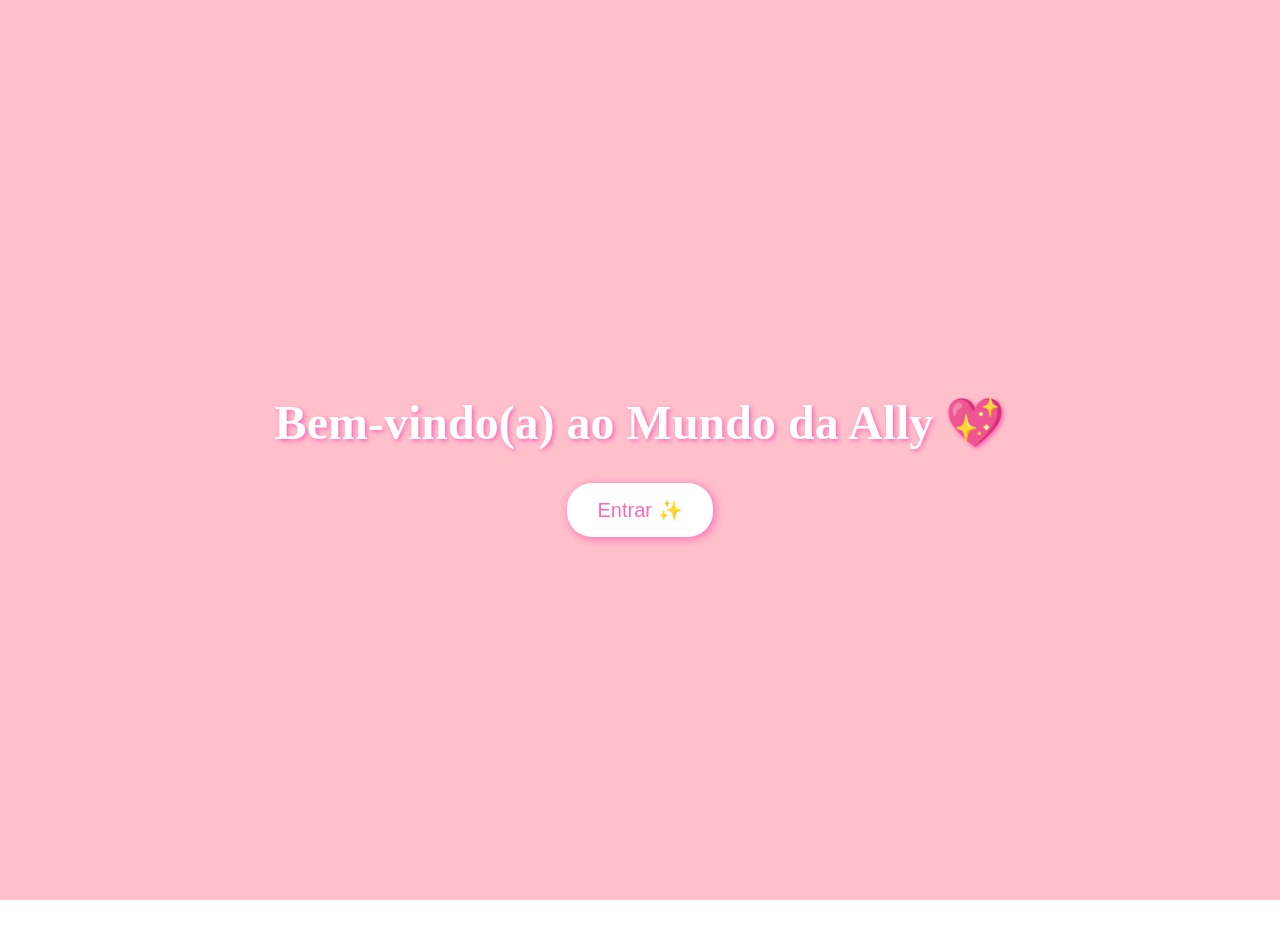
==== index.html @ d5977407 "troca de musica e melhoria pra mobile" ====
<!DOCTYPE html>
<html lang="pt-br">
<head>
    <meta charset="UTF-8">
    <meta name="viewport" content="width=device-width, initial-scale=1.0">
    <link rel="stylesheet" href="steam.css">
    <title>Feito por Ally</title>
    <style>
        /* Tela de entrada */
        #tela-entrada {
            position: fixed;
            top: 0;
            left: 0;
            width: 100%;
            height: 100%;
            background-color: pink;
            display: flex;
            align-items: center;
            justify-content: center;
            flex-direction: column;
            z-index: 10;
        }

        #tela-entrada h1 {
            color: white;
            font-size: 48px;
            font-family: 'Comic Sans MS', cursive;
            text-shadow: 2px 2px 4px #ff69b4;
        }

        #botao-entrar {
            background-color: white;
            color: #ff69b4;
            border: none;
            padding: 15px 30px;
            font-size: 20px;
            border-radius: 25px;
            cursor: pointer;
            box-shadow: 2px 2px 10px #ff69b4;
            transition: 0.3s;
        }

        #botao-entrar:hover {
            background-color: #ff69b4;
            color: white;
            transform: scale(1.05);
        }
    </style>
</head>

<body>

    <!-- 🎀 Tela de entrada fofa -->
    <div id="tela-entrada">
        <h1>Bem-vindo(a) ao Mundo da Ally 💖</h1>
        <button id="botao-entrar">Entrar ✨</button>
    </div>

    <!-- 🎶 Música -->
    <audio id="musica" src="audio/Sweet Tooth.mp3" loop></audio>

    <!-- 🎥 Conteúdo do site -->
     <div style="display: flex; justify-content: center;">
    <img class="menina-mobile" src="video/menina.gif" 
         alt="Menina dançando" 
         width="800" 
         height="800">

         <img class="coelho-mobile" src="video/dancing-rabbit.gif" 
         alt="Menina dançando" 
         width="500" 
         height="500" 
         style="margin-right: 20px;">
        </div>
        <div class="balao2">
          Mentira, não tem nada aqui!
        </div>

    
    <!-- 🎯 Script -->
    <script>
        const botao = document.getElementById('botao-entrar');
        const tela = document.getElementById('tela-entrada');
        const musica = document.getElementById('musica');

        botao.addEventListener('click', () => {
            tela.style.display = 'none'; // Esconde a telinha fofa
            musica.play(); // Começa a música
        });
    </script>

</body>
</html>
---- steam.css ----
body {
    animation: rotate-bg-color 10s infinite;
  }
  
  @keyframes rotate-bg-color {
    0% {
      background-color: steelblue;
    }
    10% {
      background-color: red;
    }
    20% {
      background-color: orange;
    }
    30% {
      background-color: yellow;
    }
    40% {
      background-color: green;
    }
    50% {
      background-color: blue;
    }
    60% {
      background-color: indigo;
    }
    70% {
      background-color: violet;
    }
    80% {
      background-color: pink;
    }
    90% {
      background-color: brown;
    }
    100% {
      background-color: black;
    }
  }
  

   /* Tela de entrada */
   #tela-entrada {
    position: fixed;
    top: 0;
    left: 0;
    width: 100%;
    height: 100%;
    background-color: pink;
    display: flex;
    align-items: center;
    justify-content: center;
    flex-direction: column;
    z-index: 10;
}

#tela-entrada h1 {
    color: white;
    font-size: 48px;
    font-family: 'Comic Sans MS', cursive;
    text-shadow: 2px 2px 4px #ff69b4;
}

#botao-entrar {
    background-color: white;
    color: #ff69b4;
    border: none;
    padding: 15px 30px;
    font-size: 20px;
    border-radius: 25px;
    cursor: pointer;
    box-shadow: 2px 2px 10px #ff69b4;
    transition: 0.3s;
}

#botao-entrar:hover {
    background-color: #ff69b4;
    color: white;
    transform: scale(1.05);
}

.balao2{
  margin: 0 auto; 
  background: #7e57c2;
  font-family: 'open sans';
  font-size: 0.85em;
  line-height: 1.6em;  
  border-radius: 15px;
  width: 80px;
  height: auto;
  color: #fff;
  padding: 20px;
  position: relative;
  margin-top: 10px;
  top: -700px;
  left: 34%;
}
.balao2:after{ /*Triangulo*/
  content: "";
  width: 0;
  height: 0;
  position: absolute;
  border-left: 0px solid transparent;
  border-right: 30px solid transparent;
  /*Faz seta "apontar para baixo. Definir o valor como 'top' fará ela "apontar para cima" */
  /*Aqui entra a cor da "aba" do balão */
  border-bottom: 10px solid #7e57c2;
  left: 0%;
  border-top: 3px ;
  bottom: -2px;
  top: auto;
}

@media (max-width: 768px) {

  /* Ajuste o tamanho da fonte e do botão */
  #tela-entrada h1 {
    font-size: 24px;
  }
  #botao-entrar {
    padding: 10px 20px;
    font-size: 16px;
  }
  
  /* Ajuste o tamanho das imagens */
  .menina-mobile {
    width: 100%;
    height: 50%;
    direction: flex;
    position: absolute;
    top: 300px; 
    right: -10px;
    padding: 40px;
  }
  
  .coelho-mobile {
    position: absolute;
    right: 5px;
  }
  
  /* Ajuste a posição do balão */
  .balao2 {
    width: 20%;
    height: auto;
    direction: flex;
    position: absolute;
    top: 190px; 
    left: 300px;  
  }
  }
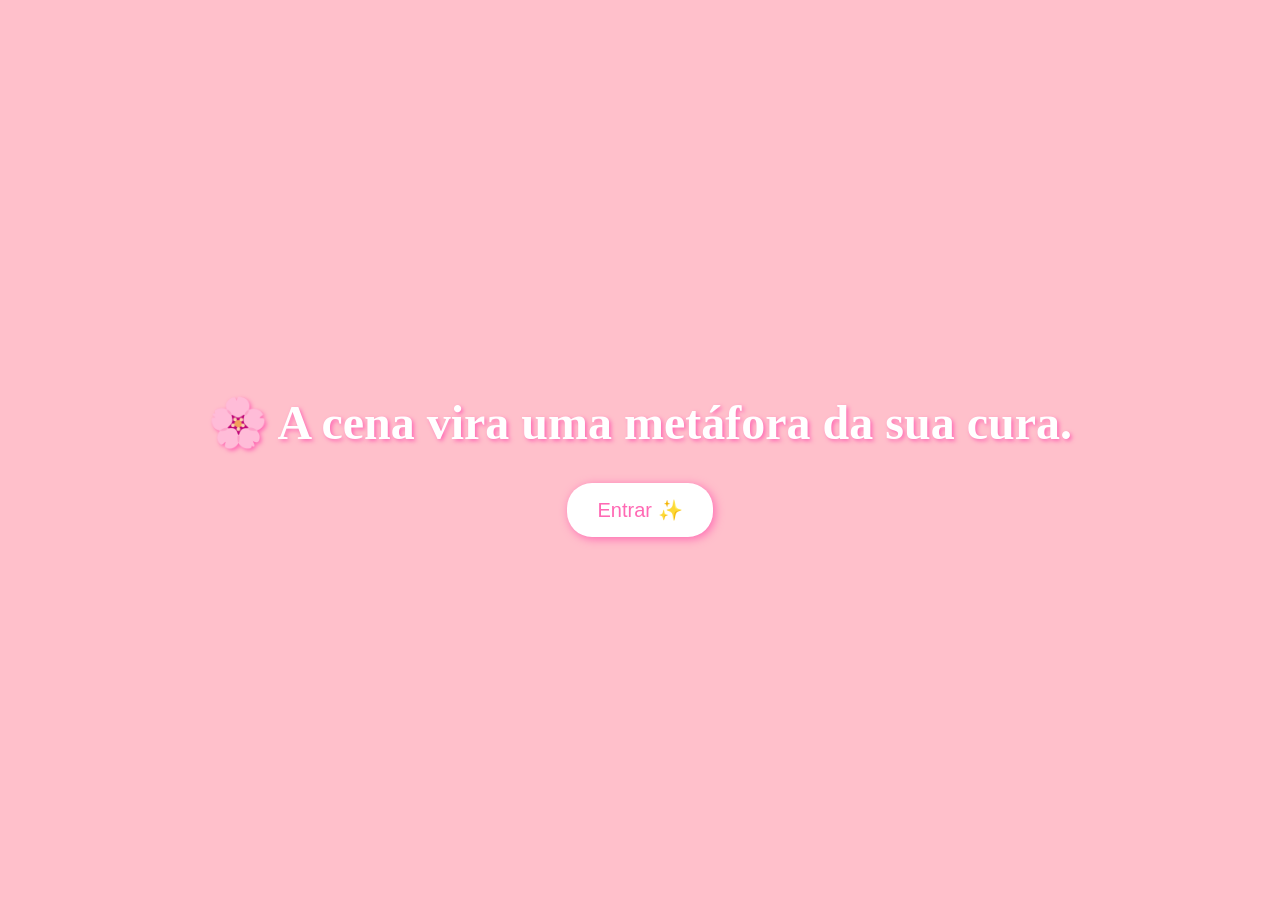
==== commit 270b8c40: "mudanças" ====
--- a/index.html
+++ b/index.html
@@ -1,93 +1,65 @@
-<!DOCTYPE html>
-<html lang="pt-br">
-<head>
-    <meta charset="UTF-8">
-    <meta name="viewport" content="width=device-width, initial-scale=1.0">
-    <link rel="stylesheet" href="steam.css">
-    <title>Feito por Ally</title>
-    <style>
-        /* Tela de entrada */
-        #tela-entrada {
-            position: fixed;
-            top: 0;
-            left: 0;
-            width: 100%;
-            height: 100%;
-            background-color: pink;
-            display: flex;
-            align-items: center;
-            justify-content: center;
-            flex-direction: column;
-            z-index: 10;
-        }
-
-        #tela-entrada h1 {
-            color: white;
-            font-size: 48px;
-            font-family: 'Comic Sans MS', cursive;
-            text-shadow: 2px 2px 4px #ff69b4;
-        }
-
-        #botao-entrar {
-            background-color: white;
-            color: #ff69b4;
-            border: none;
-            padding: 15px 30px;
-            font-size: 20px;
-            border-radius: 25px;
-            cursor: pointer;
-            box-shadow: 2px 2px 10px #ff69b4;
-            transition: 0.3s;
-        }
-
-        #botao-entrar:hover {
-            background-color: #ff69b4;
-            color: white;
-            transform: scale(1.05);
-        }
-    </style>
-</head>
-
-<body>
-
-    <!-- 🎀 Tela de entrada fofa -->
-    <div id="tela-entrada">
-        <h1>Bem-vindo(a) ao Mundo da Ally 💖</h1>
-        <button id="botao-entrar">Entrar ✨</button>
-    </div>
-
-    <!-- 🎶 Música -->
-    <audio id="musica" src="audio/Sweet Tooth.mp3" loop></audio>
-
-    <!-- 🎥 Conteúdo do site -->
-     <div style="display: flex; justify-content: center;">
-    <img class="menina-mobile" src="video/menina.gif" 
-         alt="Menina dançando" 
-         width="800" 
-         height="800">
-
-         <img class="coelho-mobile" src="video/dancing-rabbit.gif" 
-         alt="Menina dançando" 
-         width="500" 
-         height="500" 
-         style="margin-right: 20px;">
-        </div>
-        <div class="balao2">
-          Mentira, não tem nada aqui!
-        </div>
-
-    
-    <!-- 🎯 Script -->
-    <script>
-        const botao = document.getElementById('botao-entrar');
-        const tela = document.getElementById('tela-entrada');
-        const musica = document.getElementById('musica');
-
-        botao.addEventListener('click', () => {
-            tela.style.display = 'none'; // Esconde a telinha fofa
-            musica.play(); // Começa a música
-        });
-    </script>
-
-</body>
-</html>
+<!DOCTYPE html>
+<html lang="pt-br">
+<head>
+    <meta charset="UTF-8">
+    <meta name="viewport" content="width=device-width, initial-scale=1.0">
+    <link rel="stylesheet" href="steam.css">
+    <title>Feito por Ally</title>
+    
+</head>
+
+<body>
+
+    <!-- 🎀 Tela de entrada fofa -->
+    <div id="tela-entrada">
+        <h1>🌸 A cena vira uma metáfora da sua cura.</h1>
+        <button id="botao-entrar">Entrar ✨</button>
+    </div>
+
+    <!-- 🎶 Música -->
+    <audio id="musica" src="audio/Fool's Garden--Lemon Tree • Legendado • [imtpasn5oKY].mp3" loop></audio>
+
+    <!-- 🎥 Conteúdo -->
+    <div>
+
+        <div class="mensagem2">
+            <p>As sombras mostram o que superamos,<br>
+                não o que somos Sr.Azedo. 🍋🕊️</p>
+        <div class="seta">⬇</div>
+    </div>
+
+
+    </div>
+        <img class="silhueta" autoplay loop muted playsinline 
+        src="video/From-KlickPin-CF-Pin-on--unscreen.gif" alt="GIF animado">  
+    
+    <div> 
+
+        <img class="coelho-mobile" src="video/dancing-rabbit.gif" 
+             alt="Coelho dançando" 
+             width="500" 
+             height="500" 
+             style="margin-right: 20px;">
+    </div>
+
+    <div class="mensagem">
+        <p> "Eu escolho a leveza, mesmo depois da dor.<br>
+        A ironia e o rancor ficam onde nasceram.</p>
+        <p>Que o silêncio seja a minha resposta,<br>
+        e a calma, o meu escudo.😉" </p>
+    </div>
+
+    <!-- 🎯 Script -->
+    <script>
+        const botao = document.getElementById('botao-entrar');
+        const tela = document.getElementById('tela-entrada');
+        const musica = document.getElementById('musica');
+
+        botao.addEventListener('click', () => {
+            tela.style.display = 'none';
+            musica.play();
+        });
+    </script>
+
+</body>
+</html>
--- a/steam.css
+++ b/steam.css
@@ -1,153 +1,156 @@
-body {
-    animation: rotate-bg-color 10s infinite;
-  }
-  
-  @keyframes rotate-bg-color {
-    0% {
-      background-color: steelblue;
-    }
-    10% {
-      background-color: red;
-    }
-    20% {
-      background-color: orange;
-    }
-    30% {
-      background-color: yellow;
-    }
-    40% {
-      background-color: green;
-    }
-    50% {
-      background-color: blue;
-    }
-    60% {
-      background-color: indigo;
-    }
-    70% {
-      background-color: violet;
-    }
-    80% {
-      background-color: pink;
-    }
-    90% {
-      background-color: brown;
-    }
-    100% {
-      background-color: black;
-    }
-  }
-  
-
-   /* Tela de entrada */
-   #tela-entrada {
-    position: fixed;
-    top: 0;
-    left: 0;
-    width: 100%;
-    height: 100%;
-    background-color: pink;
-    display: flex;
-    align-items: center;
-    justify-content: center;
-    flex-direction: column;
-    z-index: 10;
-}
-
-#tela-entrada h1 {
-    color: white;
-    font-size: 48px;
-    font-family: 'Comic Sans MS', cursive;
-    text-shadow: 2px 2px 4px #ff69b4;
-}
-
-#botao-entrar {
-    background-color: white;
-    color: #ff69b4;
-    border: none;
-    padding: 15px 30px;
-    font-size: 20px;
-    border-radius: 25px;
-    cursor: pointer;
-    box-shadow: 2px 2px 10px #ff69b4;
-    transition: 0.3s;
-}
-
-#botao-entrar:hover {
-    background-color: #ff69b4;
-    color: white;
-    transform: scale(1.05);
-}
-
-.balao2{
-  margin: 0 auto; 
-  background: #7e57c2;
-  font-family: 'open sans';
-  font-size: 0.85em;
-  line-height: 1.6em;  
-  border-radius: 15px;
-  width: 80px;
-  height: auto;
-  color: #fff;
-  padding: 20px;
-  position: relative;
-  margin-top: 10px;
-  top: -700px;
-  left: 34%;
-}
-.balao2:after{ /*Triangulo*/
-  content: "";
-  width: 0;
-  height: 0;
-  position: absolute;
-  border-left: 0px solid transparent;
-  border-right: 30px solid transparent;
-  /*Faz seta "apontar para baixo. Definir o valor como 'top' fará ela "apontar para cima" */
-  /*Aqui entra a cor da "aba" do balão */
-  border-bottom: 10px solid #7e57c2;
-  left: 0%;
-  border-top: 3px ;
-  bottom: -2px;
-  top: auto;
-}
-
-@media (max-width: 768px) {
-
-  /* Ajuste o tamanho da fonte e do botão */
-  #tela-entrada h1 {
-    font-size: 24px;
-  }
-  #botao-entrar {
-    padding: 10px 20px;
-    font-size: 16px;
-  }
-  
-  /* Ajuste o tamanho das imagens */
-  .menina-mobile {
-    width: 100%;
-    height: 50%;
-    direction: flex;
-    position: absolute;
-    top: 300px; 
-    right: -10px;
-    padding: 40px;
-  }
-  
-  .coelho-mobile {
-    position: absolute;
-    right: 5px;
-  }
-  
-  /* Ajuste a posição do balão */
-  .balao2 {
-    width: 20%;
-    height: auto;
-    direction: flex;
-    position: absolute;
-    top: 190px; 
-    left: 300px;  
-  }
-  }
-
-
-  
+  /* Transição suave do fundo */
+        body {
+          background-color: #f36e78;
+        }
+
+      
+
+
+   /* Tela de entrada */
+   #tela-entrada {
+    position: fixed;
+    top: 0;
+    left: 0;
+    width: 100%;
+    height: 100%;
+    background-color: pink;
+    display: flex;
+    align-items: center;
+    justify-content: center;
+    flex-direction: column;
+    z-index: 10;
+}
+
+#tela-entrada h1 {
+    color: white;
+    font-size: 48px;
+    font-family: 'Comic Sans MS', cursive;
+    text-shadow: 2px 2px 4px #ff69b4;
+    position: relative;
+}
+
+#botao-entrar {
+    background-color: white;
+    color: #ff69b4;
+    border: none;
+    padding: 15px 30px;
+    font-size: 20px;
+    border-radius: 25px;
+    cursor: pointer;
+    box-shadow: 2px 2px 10px #ff69b4;
+    transition: 0.3s;
+}
+
+#botao-entrar:hover {
+    background-color: #ff69b4;
+    color: white;
+    transform: scale(1.05);
+}
+
+.mensagem {
+            text-align: center;
+            color: white;
+            font-family: 'Trebuchet MS', sans-serif;
+            font-size: 1.2em;
+            margin-top: -80px;
+            max-width: 600px;
+            line-height: 1.6;
+            text-shadow: 1px 1px 4px rgba(0,0,0,0.4);
+        }
+
+      
+        .mensagem2 {
+          position: absolute;
+          top: 450px;
+          left: 100px;
+          color: white;
+          font-family: 'Trebuchet MS', sans-serif;
+          font-size: 1.2em;
+        
+        }
+        
+
+/* seta da ignorancia  */
+.seta {
+
+  animation: pulsar 1s infinite;
+}
+
+@keyframes pulsar {
+  0% {
+    transform: translateY(0);
+  }
+  50% {
+    transform: translateY(10px);
+  }
+  100% {
+    transform: translateY(0);
+  }
+}
+
+/* Vídeo de fundo */
+.silhueta {
+  position: relative;
+  width: 50%; 
+  height: 90%;
+  margin-right: 20px;
+  object-fit: cover;     
+  left: 50%;
+  display: block;      
+  margin-bottom: 50px;      
+
+  
+}
+
+.coelho-mobile {
+  top: 30%;
+  left: 0;
+}
+
+@media (max-width: 768px) {
+  #tela-entrada h1 {
+    font-size: 32px;
+  }
+
+  #botao-entrar {
+    padding: 12px 25px;
+    font-size: 18px;
+  }
+
+  .mensagem {
+    font-size: 1em;
+    max-width: 90%;
+  }
+
+  .mensagem2 {
+    position: absolute;
+    top: 350px;
+    left: 20px;
+    font-size: 1em;
+  }
+
+  .silhueta {
+    width: 90%;
+    height: auto;
+    left: 50%;
+    transform: translateX(-50%);
+    margin-right: 0;
+    margin-bottom: 20px;
+  }
+
+  .coelho-mobile {
+    width: 50%;
+    left: 0;
+    transform: none;
+    margin-bottom: 20px;
+  }
+}
+
+  
+}
+
+
+
+  
+
+  
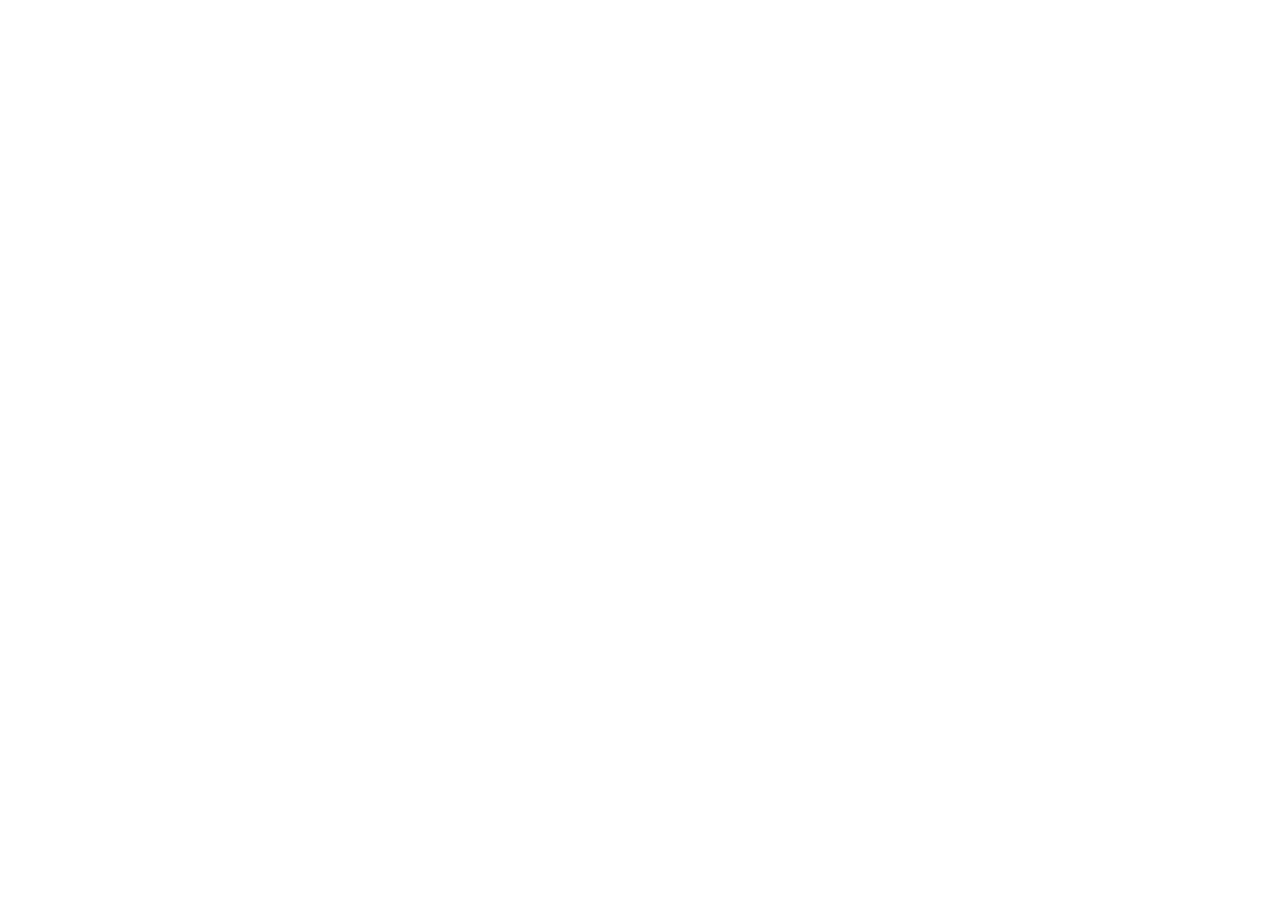
==== commit 01896a53: "mudança de arte" ====
--- a/index.html
+++ b/index.html
@@ -1,65 +1,190 @@
 <!DOCTYPE html>
 <html lang="pt-br">
+
 <head>
-    <meta charset="UTF-8">
-    <meta name="viewport" content="width=device-width, initial-scale=1.0">
-    <link rel="stylesheet" href="steam.css">
-    <title>Feito por Ally</title>
-    
+  <meta charset="UTF-8" />
+  <meta name="viewport" content="width=device-width, initial-scale=1.0" />
+  <link rel="stylesheet" href="./css/steam.css" />
+  <title>Feito por Ally</title>
 </head>
 
 <body>
+  <!-- 🎶 Música -->
+  <audio id="musica" src="./audio/Michael FK & Andy Leech - Falling Apart [qtNSLNUd1VE].mp3" loop autoplay></audio>
 
-    <!-- 🎀 Tela de entrada fofa -->
-    <div id="tela-entrada">
-        <h1>🌸 A cena vira uma metáfora da sua cura.</h1>
-        <button id="botao-entrar">Entrar ✨</button>
+  
+  <!-- 🎥 Conteúdo -->
+  <div class="slider">
+    <div class="items-group">
+      <div class="item">
+        <div class="block">
+          <span class="circleLight"></span>
+          <div class="text">
+            <h2>Ei</h2>
+            <p>Perdido Forasteiro?
+              Bem, Seja bem vindo ao meu mundo! Ele não é colorido.
+            </p>
+          </div>
+        </div>
+      </div>
+      <div class="item">
+        <div class="block">
+          <span class="circleLight"></span>
+          <div class="text">
+            <p>Gostou Forasteiro?</p>
+            <p>Ainda aqui? Se gostou fica a vontade, caso não percebeu sou uma programadora, 
+              acho interessantes pessoas curiosas.
+            </p>
+          </div>
+        </div>
+      </div>
+      <div class="item">
+        <div class="block">
+          <span class="circleLight"></span>
+          <div class="text">
+            <h2>Ora</h2>
+            <p>Chegou ate aqui? Está curiso(a)? </p>
+            <p>Assim fico sem graça 😳, E alguém que me conhece? futricando assim...
+             brincadeira heheeh to so pegando no seu pé!
+            </p>  
+        </div>
+      </div>
+
     </div>
 
-    <!-- 🎶 Música -->
-    <audio id="musica" src="audio/Fool's Garden--Lemon Tree • Legendado • [imtpasn5oKY].mp3" loop></audio>
+    <div class="navigations">
+      <ul class="dots"></ul>
+    </div>
+  </div>
 
-    <!-- 🎥 Conteúdo -->
-    <div>
+  <!-- 🎯 Script -->
+<script src="./js/script.js"></script>
+<script src="https://code.jquery.com/jquery-3.6.0.min.js"></script>
+  <script>
+    var quantity = 18;
+    for (var i = 1; i <= quantity; i++) {
+      var firefly = document.createElement('div');
+      firefly.className = 'firefly';
 
-        <div class="mensagem2">
-            <p>As sombras mostram o que superamos,<br>
-                não o que somos Sr.Azedo. 🍋🕊️</p>
-        <div class="seta">⬇</div>
-    </div>
+      // Adicionar estilos aleatórios
+      firefly.style.top = Math.random() * 100 + '%';
+      firefly.style.left = Math.random() * 100 + '%';
+      firefly.style.animationDuration = Math.random() * 10 + 5 + 's';
+      firefly.style.animationDelay = Math.random() * 10 + 's';
 
+      // Criar keyframes dinâmicas
+      var keyframeName = 'move' + i;
+      var style = document.createElement('style');
+      style.innerHTML = `
+    @keyframes ${keyframeName} {
+      0% {
+        transform: translateX(${Math.random() * 100 - 50}px) translateY(${Math.random() * 100 - 50}px) scale(${Math.random() * 0.5 + 0.5});
+      }
+      100% {
+        transform: translateX(${Math.random() * 100 - 50}px) translateY(${Math.random() * 100 - 50}px) scale(${Math.random() * 0.5 + 0.5});
+      }
+    }
+  `;
+      document.head.appendChild(style);
 
-    </div>
-        <img class="silhueta" autoplay loop muted playsinline 
-        src="video/From-KlickPin-CF-Pin-on--unscreen.gif" alt="GIF animado">  
-    
-    <div> 
+      // Aplicar keyframes ao elemento
+      firefly.style.animationName = keyframeName;
 
-        <img class="coelho-mobile" src="video/dancing-rabbit.gif" 
-             alt="Coelho dançando" 
-             width="500" 
-             height="500" 
-             style="margin-right: 20px;">
-    </div>
+      document.body.appendChild(firefly);
+    }
+  
+    var mouse = {
+      X: 0,
+      Y: 0,
+      CX: 0,
+      CY: 0,
+    },
+      block = {
+        X: mouse.X,
+        Y: mouse.Y,
+        CX: mouse.CX,
+        CY: mouse.CY,
+      },
+      imags = [
+        "https://i.pinimg.com/originals/44/6e/3b/446e3b79395a287ca32f7977dd83b290.jpg"];
 
-    <div class="mensagem">
-        <p> "Eu escolho a leveza, mesmo depois da dor.<br>
-        A ironia e o rancor ficam onde nasceram.</p>
-        <p>Que o silêncio seja a minha resposta,<br>
-        e a calma, o meu escudo.😉" </p>
-    </div>
+    $(".block").on("mousemove", function (e) {
+      mouse.X = e.pageX - $(this).offset().left - $(".block").width() / 2;
+      mouse.Y = e.pageY - $(this).offset().top - $(".block").height() / 2;
+    });
 
-    <!-- 🎯 Script -->
-    <script>
-        const botao = document.getElementById('botao-entrar');
-        const tela = document.getElementById('tela-entrada');
-        const musica = document.getElementById('musica');
+    $(".block").on("mouseleave", function (e) {
+      mouse.X = mouse.CX;
+      mouse.Y = mouse.CY;
+    });
 
-        botao.addEventListener('click', () => {
-            tela.style.display = 'none';
-            musica.play();
-        });
-    </script>
+    setInterval(function () {
+      block.CY += (mouse.Y - block.CY) / 12;
+      block.CX += (mouse.X - block.CX) / 12;
+
+      $(".block .circleLight").css(
+        "background",
+        "radial-gradient(circle at " +
+        mouse.X +
+        "px " +
+        mouse.Y +
+        "px, #fff, transparent)"
+      );
+      $(".block").css({
+        transform:
+          "scale(1.03) translate(" +
+          block.CX * 0.05 +
+          "px, " +
+          block.CY * 0.05 +
+          "px) rotateX(" +
+          block.CY * 0.05 +
+          "deg) rotateY(" +
+          block.CX * 0.05 +
+          "deg)",
+      });
+    }, 20);
+
+    $(".slider .item").each(function (i) {
+      if (i == 0) {
+        $(this).addClass("active");
+        $(this).next().addClass("next");
+        $(this).prev().addClass("prev");
+      }
+
+      $(this).attr("id", "slide-" + i);
+
+      $(this).prepend(
+        $("<div>", {
+          class: "blur",
+          style: "background-image: url(" + imags[0] + ");",
+        }),
+        $("<div>", {
+          class: "bg",
+          style: "background-image: url(" + imags[0] + ");",
+        })
+      );
+      $(this).find(".block").css("background-image", "url(" + imags[0] + ")");
+
+      $(".navigations .dots").append(
+        $("<li>", { class: i == 0 ? "active" : "", id: i }).on(
+          "click",
+          function () {
+            var cSlide = $(".slider #slide-" + $(this).attr("id"));
+
+            $(".navigations .dots li").removeClass("active");
+            $(this).addClass("active");
+
+            $(".slider .item").removeClass("active prev next");
+            cSlide.addClass("active");
+            cSlide.next().addClass("next");
+            cSlide.prev().addClass("prev");
+          }
+        )
+      );
+    });
+  </script>
+  
 
 </body>
-</html>
+
+</html>
--- a/css/steam.css
+++ b/css/steam.css
@@ -0,0 +1,240 @@
+html, body {
+  margin: 0;
+  padding: 0;
+  width: 100%;
+  height: 100%;
+  overflow: hidden; 
+}
+
+
+.firefly {
+  position: fixed;
+  width: 5px;
+  height: 5px;
+  border-radius: 50%;
+  background-color: #fff;
+  animation: ease infinite;
+}
+
+.firefly::before {
+  content: '';
+  position: absolute;
+  width: 100%;
+  height: 100%;
+  border-radius: 50%;
+  background-color: #fff;
+  opacity: 0.4;
+  animation: drift ease infinite;
+}
+
+.firefly::after {
+  content: '';
+  position: absolute;
+  width: 100%;
+  height: 100%;
+  border-radius: 50%;
+  background-color: #fff;
+  opacity: 0;
+  box-shadow: 0 0 10px 2px #fff;
+  animation: drift ease infinite, flash ease infinite;
+}
+
+@keyframes drift {
+  0% {
+    transform: rotate(0deg);
+  }
+  100% {
+    transform: rotate(360deg);
+  }
+}
+
+@keyframes flash {
+  0%, 30%, 100% {
+    opacity: 0;
+    box-shadow: 0 0 0 0 #fff;
+  }
+  5% {
+    opacity: 1;
+    box-shadow: 0 0 10px 2px #fff;
+  }
+}
+
+
+
+
+.slider{
+  width: 100%;
+  height: 100vh;
+
+  .items-group{
+    width: 100%;
+    height: 100%;
+    position: relative;
+
+    .item{
+      top: 0px;
+      left: 0px;
+      opacity: 0;
+      width: 100%;
+      height: 100%;
+      display: flex;
+      overflow: hidden;
+      transition: 0.5s;
+      visibility: hidden;
+      position: relative;
+      padding: 50px 20px;
+      position: absolute;
+      align-items: center;
+      justify-content: center;
+      box-sizing: border-box;
+
+      &:hover{
+        
+        .bg{
+          opacity: 0.2;
+        }
+        
+        .block{
+          box-shadow: 0px 0px 50px #333;
+        }
+      }
+
+      &.active{
+        opacity: 1;
+        visibility: visible;
+      }
+
+      .bg{
+        top: 0px;
+        left: 0px;
+        opacity: 1;
+        z-index: -1;
+        width: 100%;
+        height: 100%;
+        transition: 0.5s;
+        position: absolute;
+        transform: scale(1.03);
+        background-size: cover;
+        background-position: center;
+        background-attachment: fixed;
+      }
+      
+      .blur{
+        top: 0px;
+        left: 0px;
+        z-index: -1;
+        width: 100%;
+        height: 100%;
+        transition: 0.5s;
+        filter: blur(5px);
+        position: absolute;
+        transform: scale(1.03);
+        background-size: cover;
+        background-position: center;
+        background-attachment: fixed;
+      }
+
+      .block{
+        width: 100%;
+        height: 100%;
+        padding: 20px;
+        color: #ffffff;
+        transition:box-shadow 0.5s;
+        max-width: 300px;
+        overflow: hidden;
+        max-height: 450px;
+        border-radius: 10px;
+        transform: scale(1.03);
+        box-sizing: border-box;
+        background-size: cover;
+        background-position: center;
+        background-attachment: fixed;
+        box-shadow: none;
+        
+        .circleLight{
+          top: 0px;
+          left: 0px;
+          opacity: 0;
+          content: '';
+          width: 100%;
+          height: 100%;
+          display: block;
+          transition: 0.5s;
+          position: absolute;
+          border-radius: 10px;
+          background: radial-gradient(circle at 80px 40px, #fff, transparent);
+        }
+        
+        .text{
+          width: 100%;
+          height: 100%;
+          display: flex;
+          text-align: center;
+          flex-direction: column;
+          justify-content: center;
+          background-position: center;
+          background-attachment: fixed;
+        }
+        
+        h2{
+          font-family: 'Oswald', sans-serif;
+          font-size: 130px;
+          margin-bottom: 0px;
+        }
+        
+        p{
+          font-family: 'Open Sans', sans-serif;
+          font-size: 15px;
+        }
+        
+        &:hover{
+          box-shadow: 0px 0px 70px #111;
+          
+          .circleLight{
+            opacity: 0.4;
+          }
+        }
+      }
+    }
+  }
+
+  .navigations{
+    bottom: 0px;
+    width: 100%;
+    position: absolute;
+
+    .dots{
+      height: 20px;
+      padding: 10px 0px;
+      text-align: center;
+
+      li{
+        width: 10px;
+        height: 10px;
+        cursor: pointer;
+        transition: 0.3s;
+        background: #fff;
+        border-radius: 50%;
+        display: inline-block;
+        vertical-align: middle;
+        
+        &+li{
+          margin-left: 10px;
+        }
+
+        &:hover{
+          filter: blur(2px);
+        }
+
+        &.active{
+          width: 15px;
+          height: 15px;
+          
+          &:hover{
+            filter: blur(0px);
+          }
+        }
+      }
+    }
+  }
+}
